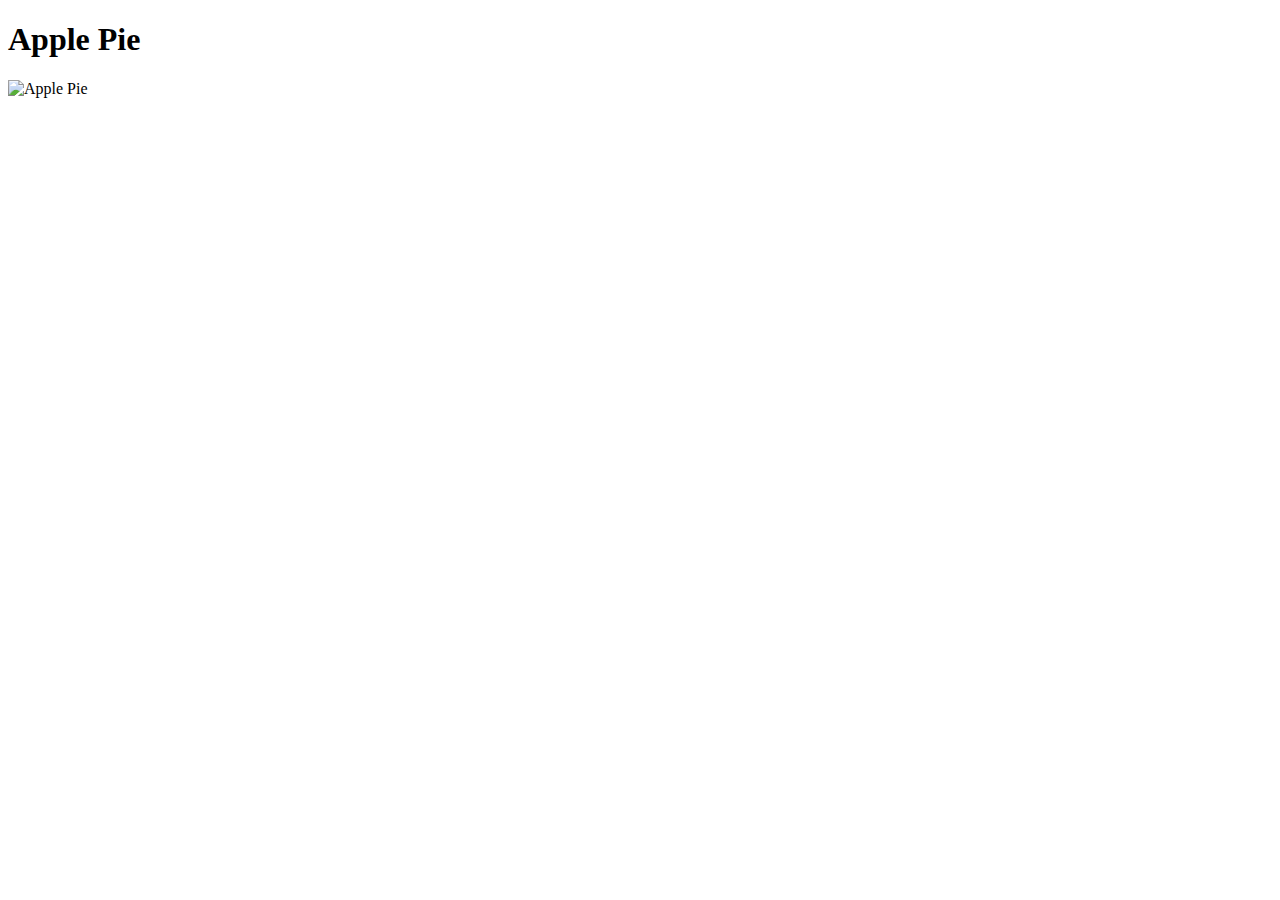
==== recipes/apple-pie.html @ abdca9c0 "images/apple-pie.jpg" ====
<!DOCTYPE html>

<html lang="en">

<head>
    <meta charset="UTF-8">
    <title>Apple Pie</title>
</head>

<body>
    
    <h1>Apple Pie</h1>

    <img src="../images/apple-pie.jpg" alt="Apple Pie">

    <p></p>
</body>
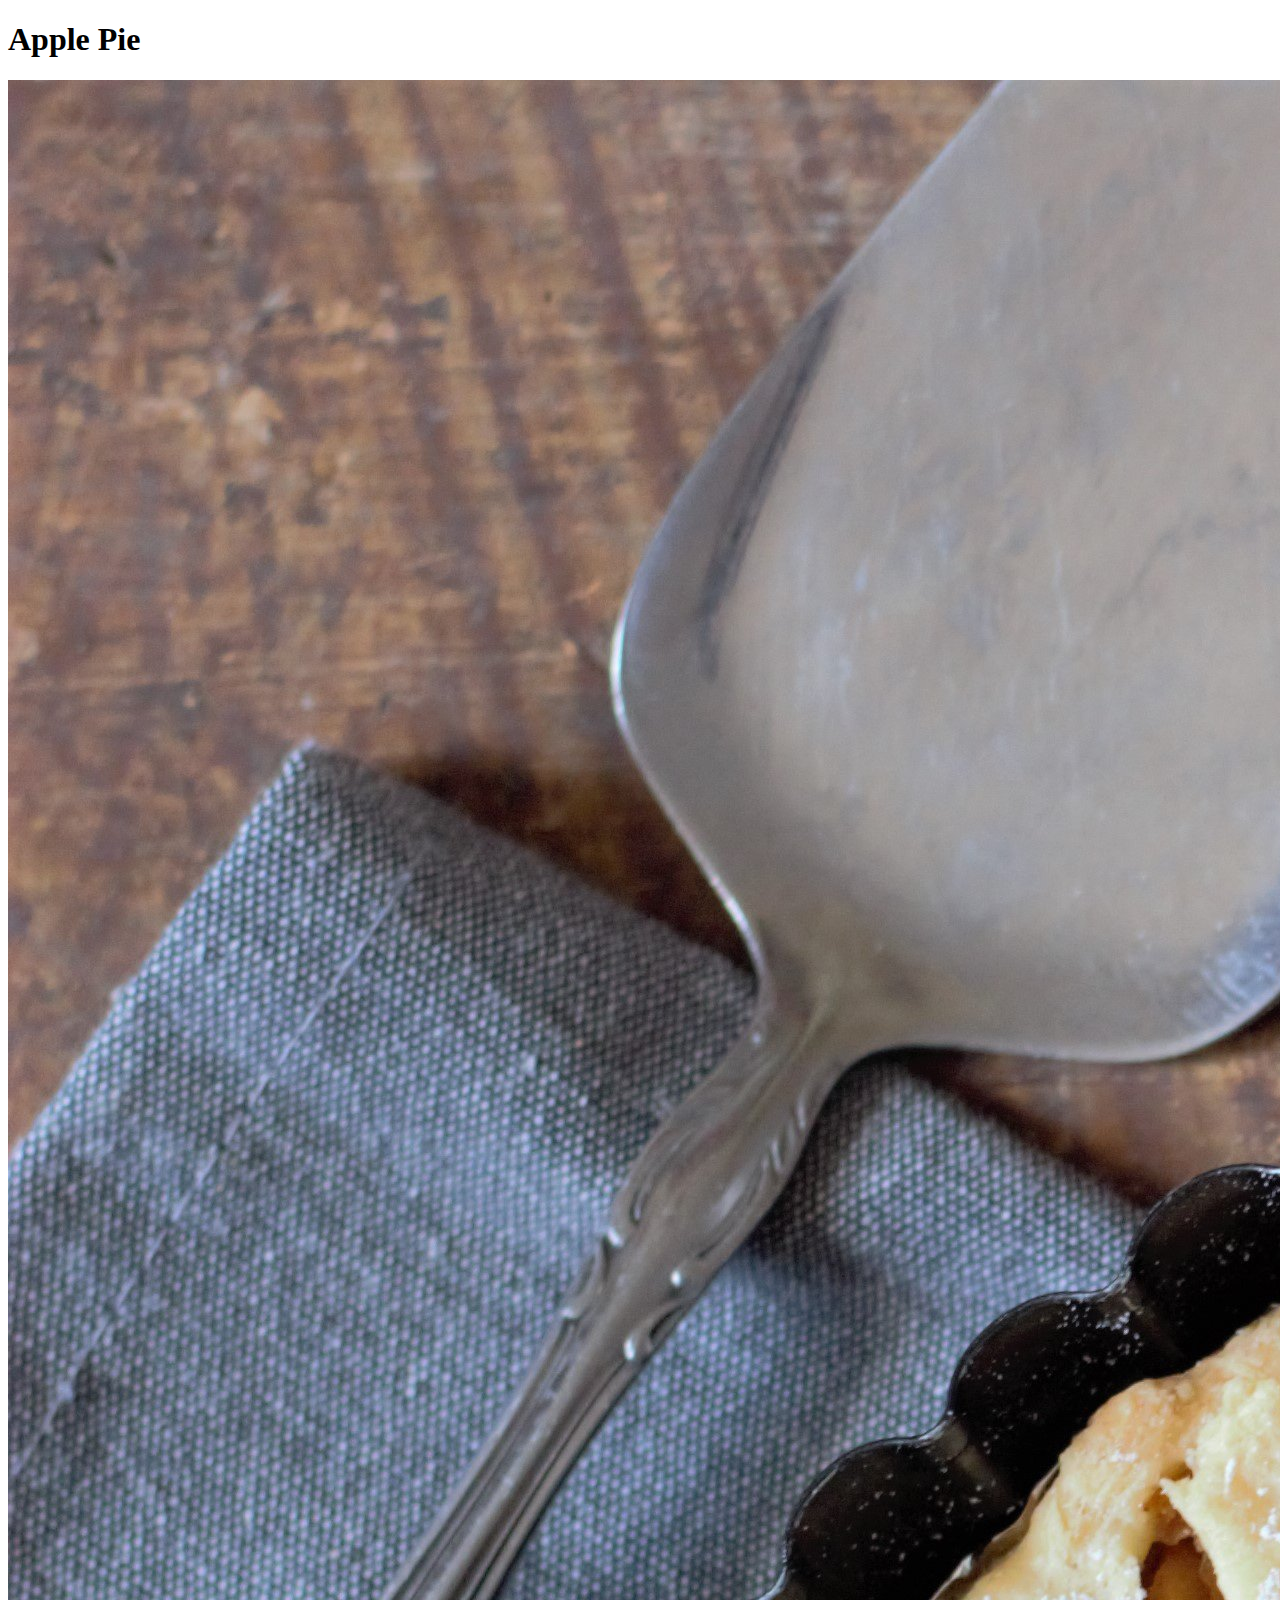
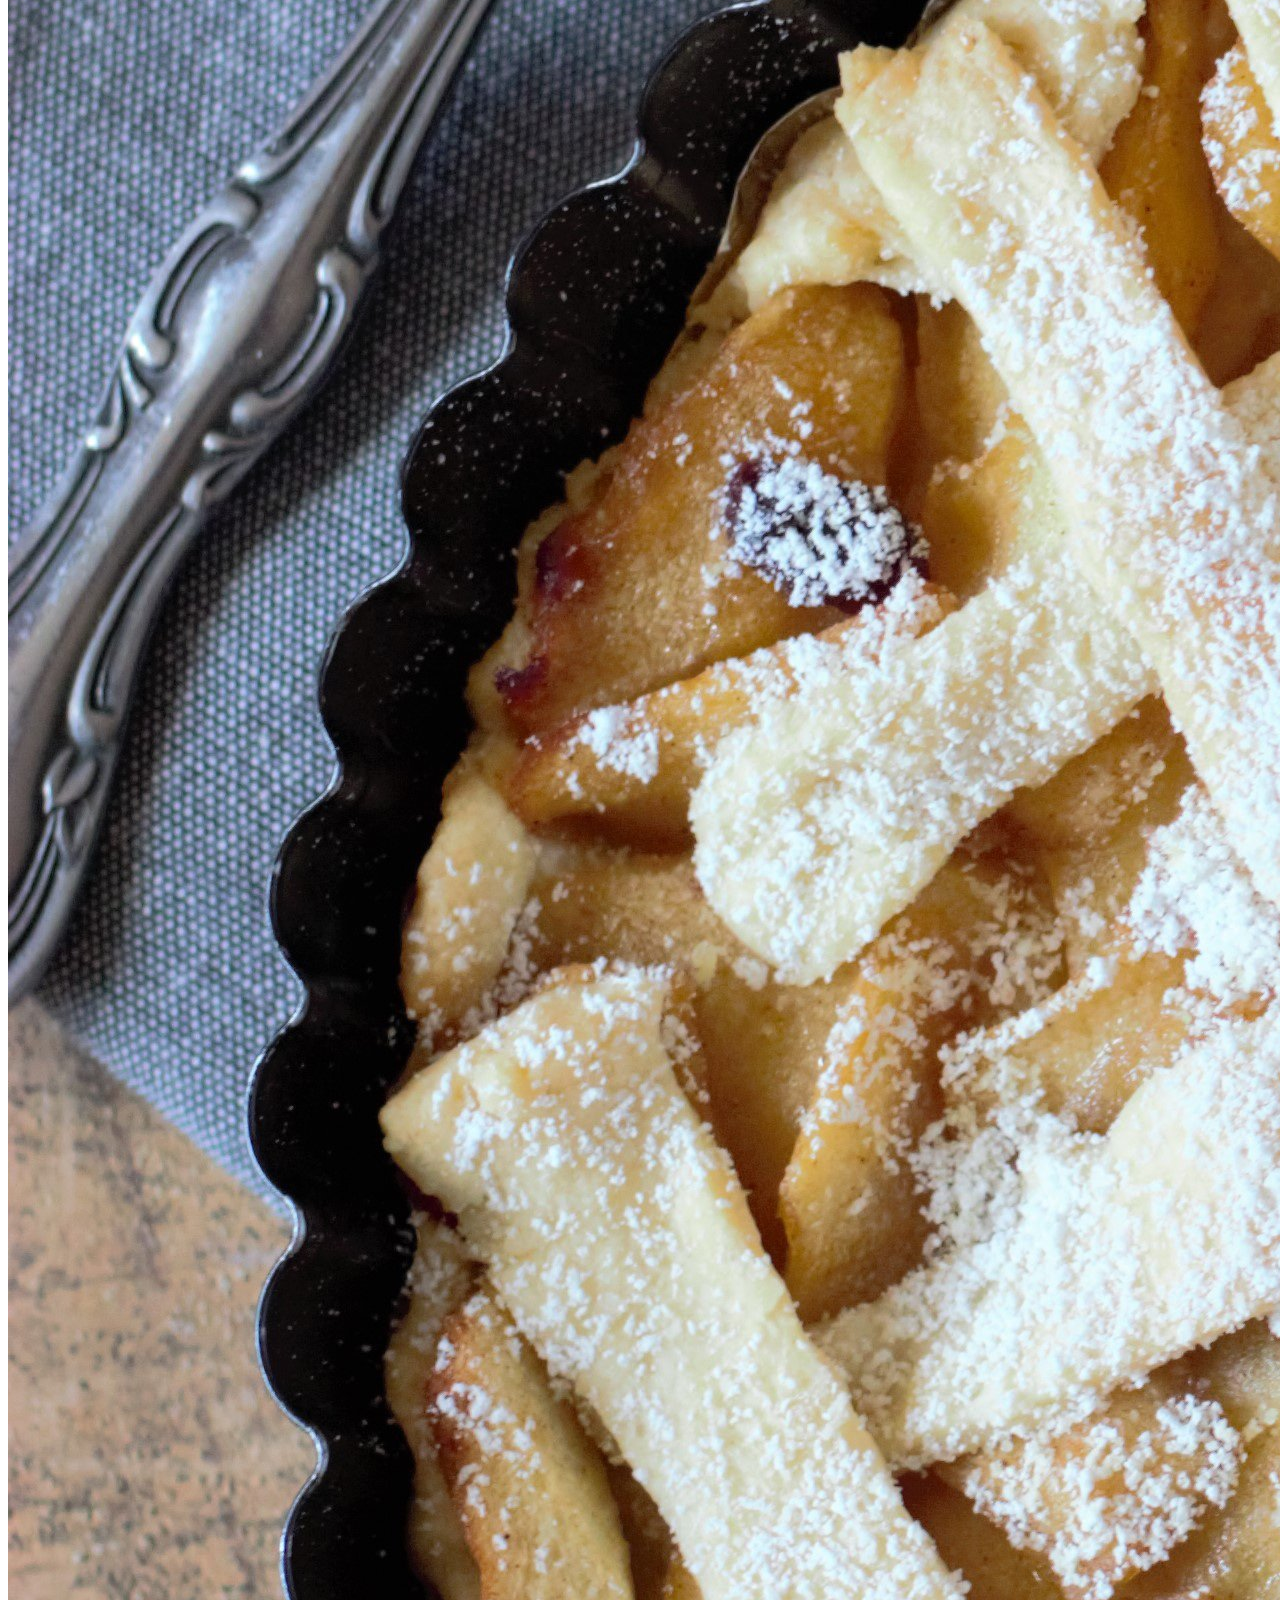
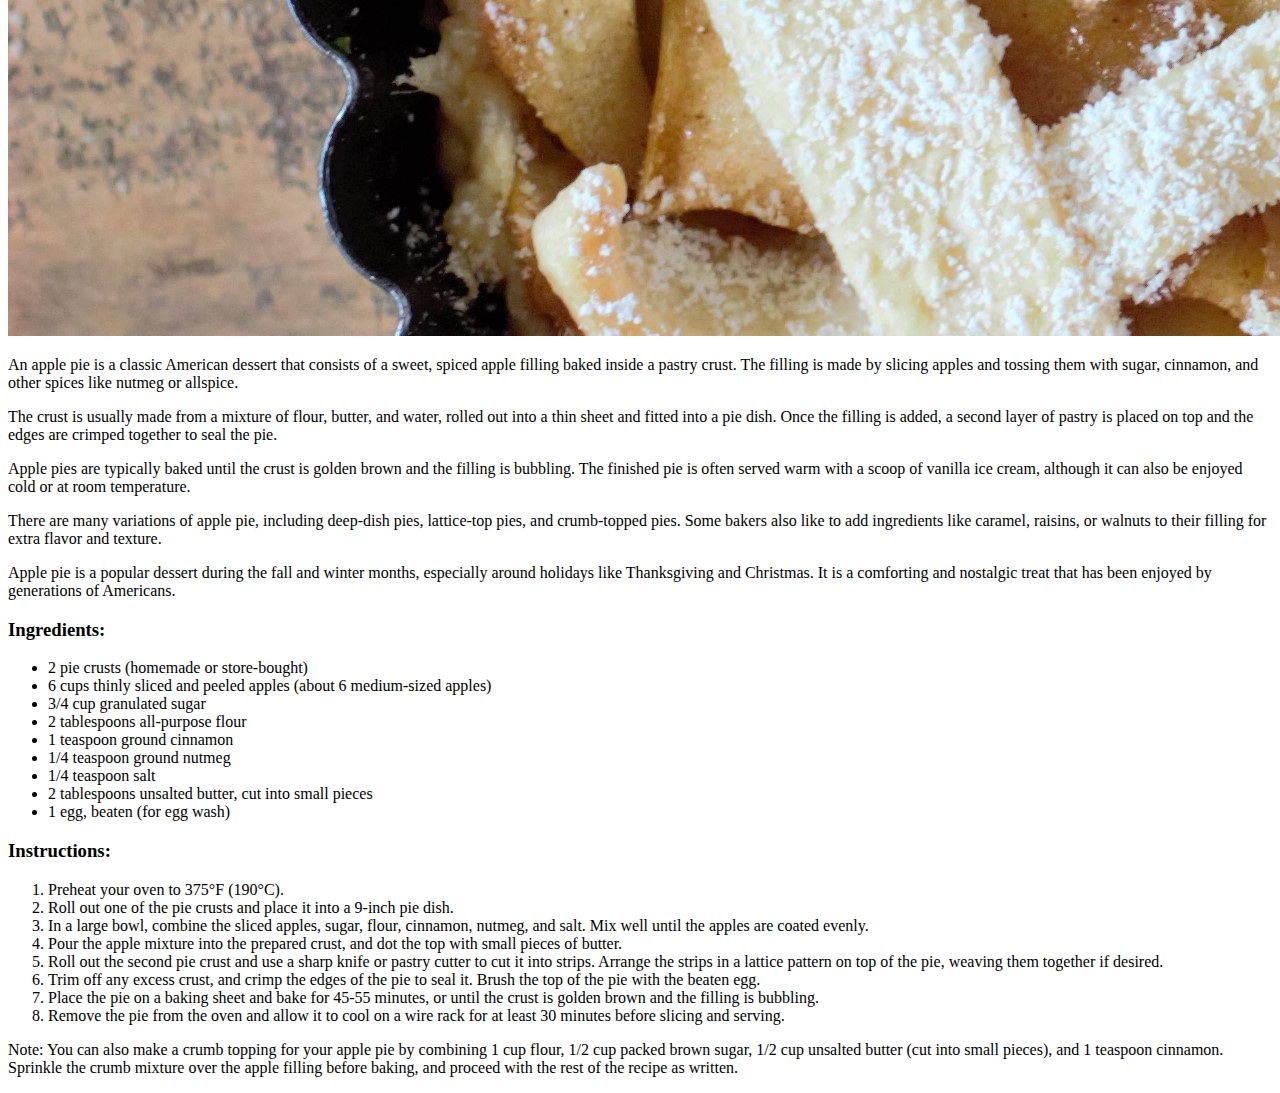
==== commit d916b3ec: "index.html" ====
--- a/recipes/apple-pie.html
+++ b/recipes/apple-pie.html
@@ -13,5 +13,39 @@
 
     <img src="../images/apple-pie.jpg" alt="Apple Pie">
 
-    <p></p>
-</body>+    <p>An apple pie is a classic American dessert that consists of a sweet, spiced apple filling baked inside a pastry crust. The filling is made by slicing apples and tossing them with sugar, cinnamon, and other spices like nutmeg or allspice.</p>
+
+    <p>The crust is usually made from a mixture of flour, butter, and water, rolled out into a thin sheet and fitted into a pie dish. Once the filling is added, a second layer of pastry is placed on top and the edges are crimped together to seal the pie.</p>
+
+    <p>Apple pies are typically baked until the crust is golden brown and the filling is bubbling. The finished pie is often served warm with a scoop of vanilla ice cream, although it can also be enjoyed cold or at room temperature.</p>
+    
+    <p>There are many variations of apple pie, including deep-dish pies, lattice-top pies, and crumb-topped pies. Some bakers also like to add ingredients like caramel, raisins, or walnuts to their filling for extra flavor and texture.</p>
+
+    <p>Apple pie is a popular dessert during the fall and winter months, especially around holidays like Thanksgiving and Christmas. It is a comforting and nostalgic treat that has been enjoyed by generations of Americans.</p>
+
+    <h3>Ingredients:</h3>
+      <ul>
+        <li>2 pie crusts (homemade or store-bought)</li>
+        <li>6 cups thinly sliced and peeled apples (about 6 medium-sized apples)</li>
+        <li>3/4 cup granulated sugar</li>
+        <li>2 tablespoons all-purpose flour</li>
+        <li>1 teaspoon ground cinnamon</li>
+        <li>1/4 teaspoon ground nutmeg</li>
+        <li>1/4 teaspoon salt</li>
+        <li>2 tablespoons unsalted butter, cut into small pieces</li>
+        <li>1 egg, beaten (for egg wash)</li>
+      </ul>
+    
+    <h3>Instructions:</h3>
+      <ol>
+        <li>Preheat your oven to 375°F (190°C).</li>
+        <li>Roll out one of the pie crusts and place it into a 9-inch pie dish.</li>
+        <li>In a large bowl, combine the sliced apples, sugar, flour, cinnamon, nutmeg, and salt. Mix well until the apples are coated evenly.</li>
+        <li>Pour the apple mixture into the prepared crust, and dot the top with small pieces of butter.</li>
+        <li>Roll out the second pie crust and use a sharp knife or pastry cutter to cut it into strips. Arrange the strips in a lattice pattern on top of the pie, weaving them together if desired.</li>
+        <li>Trim off any excess crust, and crimp the edges of the pie to seal it. Brush the top of the pie with the beaten egg.</li>
+        <li>Place the pie on a baking sheet and bake for 45-55 minutes, or until the crust is golden brown and the filling is bubbling.</li>
+        <li>Remove the pie from the oven and allow it to cool on a wire rack for at least 30 minutes before slicing and serving.</li>
+      </ol>
+
+      <p>Note: You can also make a crumb topping for your apple pie by combining 1 cup flour, 1/2 cup packed brown sugar, 1/2 cup unsalted butter (cut into small pieces), and 1 teaspoon cinnamon. Sprinkle the crumb mixture over the apple filling before baking, and proceed with the rest of the recipe as written.</p>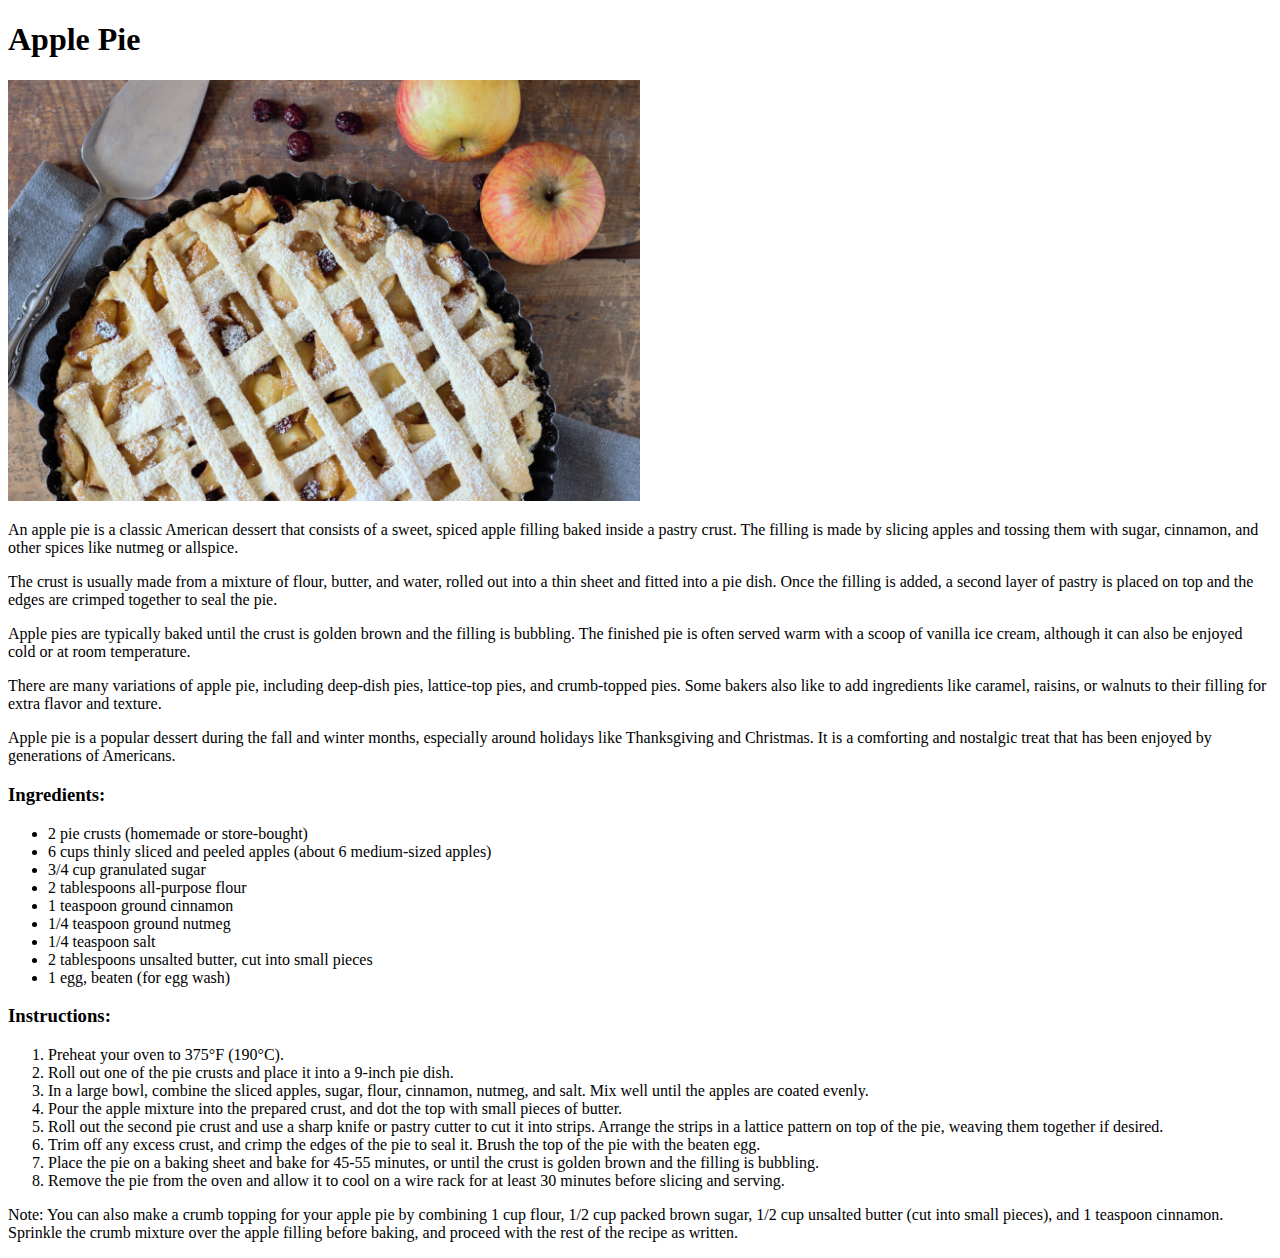
==== commit 55d064f8: "index.html" ====
--- a/recipes/apple-pie.html
+++ b/recipes/apple-pie.html
@@ -11,7 +11,7 @@
     
     <h1>Apple Pie</h1>
 
-    <img src="../images/apple-pie.jpg" alt="Apple Pie">
+    <img src="../images/apple-pie.jpg" alt="Apple Pie" width="50%">
 
     <p>An apple pie is a classic American dessert that consists of a sweet, spiced apple filling baked inside a pastry crust. The filling is made by slicing apples and tossing them with sugar, cinnamon, and other spices like nutmeg or allspice.</p>
 
